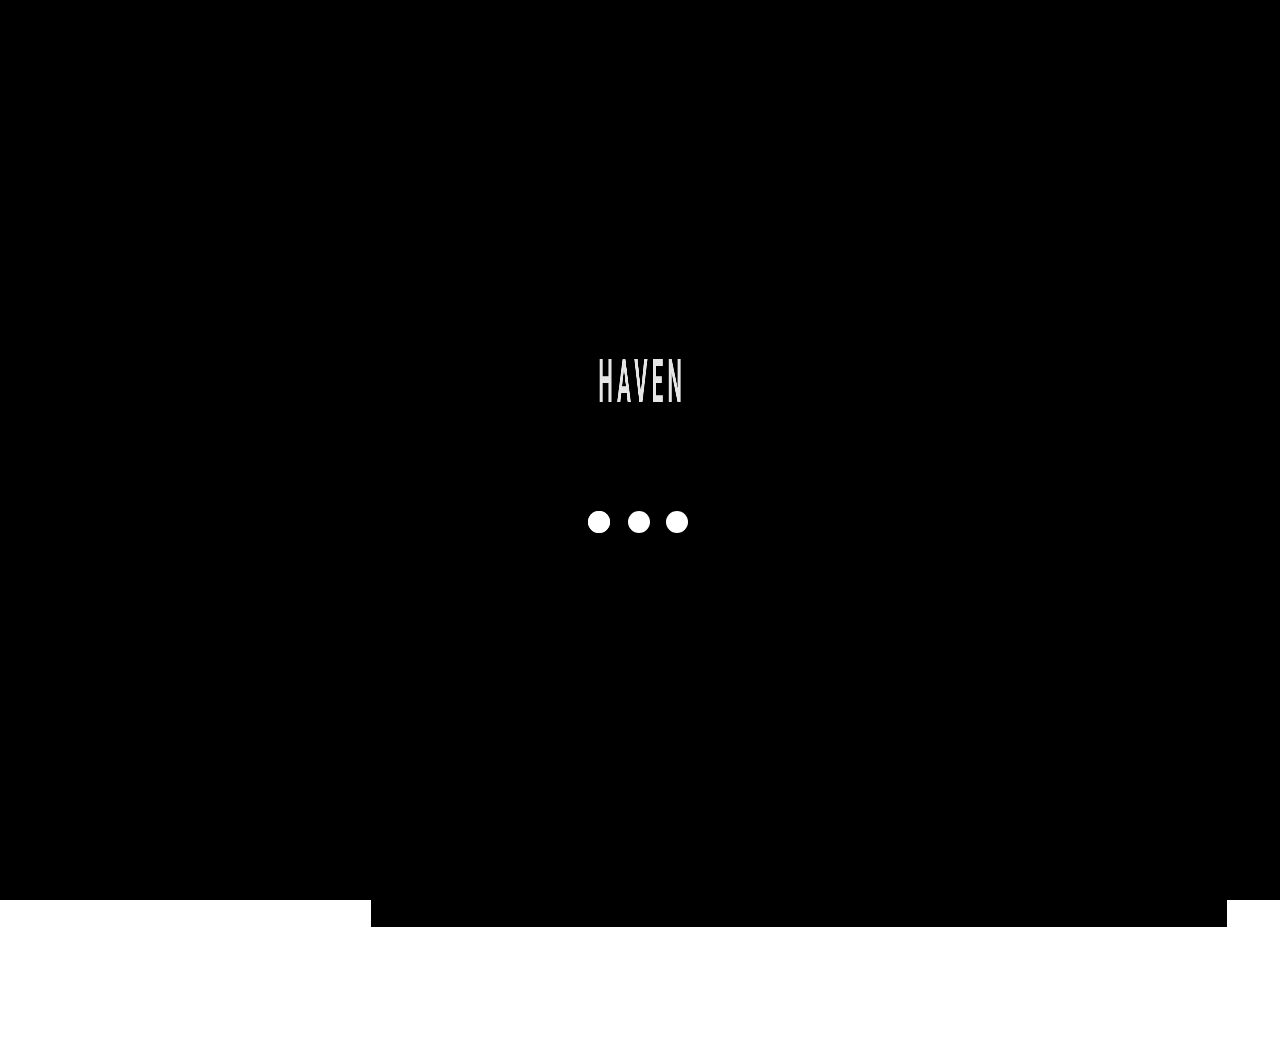
==== index.html @ 943e7b0e "update before DC" ====
<html>

<head>
  <title>Haven Oahu 3d Map</title>

  <link href="https://fonts.googleapis.com/css?family=Roboto" rel="stylesheet">
  <link rel="stylesheet" href="css/style.css" type="text/css" />

  <script src="javascript/d3.v3.min.js"></script>

  <script src="javascript/Chart.min.js"></script>
  <script src="javascript/chartjs-plugin-labels.js"></script>
  <script src="javascript/chartjs-plugin-annotation.js"></script>

  <script type="text/javascript" src="libs/polyfill.js"></script>
  <script type="text/javascript" src="javascript/cv.js"></script>
  <script type="text/javascript" src="javascript/aruco.js"></script>


</head>

<body>
  <img src="images/logoStrip.png" style="width: 24vw; position: absolute; top: 95vh; left:0;" alt="">

  <!--<button onclick="changeScenario('e3genmod')">ChangeScenarioE3</button>
  <button onclick="changeScenario('postapril')">PostApril</button>-->

  <div id="tracking-wrapper">
    <div id="tracking-circle">
      <div id="tracking-year"></div>
    </div>
  </div>

  <div id="webcam-wrapper" class="webcam-wrapper">
    <div id="canvas3-wrapper">
      <video id="video-2" autoplay="true"></video>
      <canvas id="canvas3"></canvas>
    </div>
    <div id="canvas1-wrapper">
      <video id="video" autoplay="true"></video>
      <canvas id="canvas"></canvas>
    </div>

  </div>
  <!-- End of the Upper section -->

  <!-- Lower section containing the large canvas that displays the main images-->
  <div id="lower-section-wrapper" class="one-hundred-container">

    <div id="mapDiv" class="map"></div>
    <div class="right-background"></div>

    <div id="landing-screen-wrapper">
      <div class="left">
        <div id="start-circle"></div>
        <p>Place Puck To Begin</p>
        <img src="images/layers/hourglass.png">
      </div>
    </div>

    <div class="add-remove-wrapper" id="add-remove-wrapper">

      <div class="add-box" id="add-box">
        <img src="images/icons/layers-01.png" id="addRemoveImage">
        <h3 id="remove-text">Place Map Layer Puck</h3>
        <p id="normal-instructions">Tap the puck in this box to <span id="addRemoveOption">Add</span> the<br/><span id="addLayerOption">Update</span> layer.</p>
      </div>

      <div id="instructions-wrapper">
        <div class="instructions-card">
            <img src="images/icons/hourglass-01.png" id="hourglass-icon">
            <p>Change Year</p>
          </div>
          <div class="instructions-card">
              <img src="images/icons/layers-01.png" id="hourglass-icon">
              <p>Add / Remove Map Layer</p>
            </div>
            <div class="instructions-card">
                <img src="images/icons/pie-01.png" id="pie-icon">
                <p>Switch Chart</p>
              </div>
              <div class="instructions-card">
                  <img src="images/icons/scenario-01.png" >
                  <p>Change Scenario</p>
                </div>
      </div>


    </div>

    <div class="change-scenario" id="change-scenario-area">
      <p id="currentScenarioDisplay"></p>
    </div>

    <div id="legend" class="legend">
      <table class="main-legend-table">
        <tr>
          <td class="icon" >
            <img src="" id="solar-icon">
          </td>
          <td class="legend-wrapper" id="solar-legend">
            <table class="sub-legend-table">
              <tr>
              <tr>
                <td class="legend-color" id="solar"></td>
                <td class="legend-text" id="solar-text">Solar Energy</td>

              </tr>
            </table>
          </td>
          <td class="icon" >
            <img src="" id="wind-icon">
          </td>
          <td class="legend-wrapper" id="wind-legend">
            <table class="sub-legend-table">
              <tr>
                <td class="legend-color" id="wind"></td>
                <td class="legend-text" id="wind-text">Wind Energy</td>

              </tr>
            </table>
          </td>

        </tr>


        <tr>
          <td class="icon" >
            <img src="" id="existing-icon">
          </td>
          <td class="legend-wrapper" id="existing-legend">
            <table class="sub-legend-table">
              <tr>
                <td class="legend-color" id="existing-color"></td>
                <td class="legend-text" id="existing-text">Existing</td>
              </tr>
            </table>
          </td>
          <td class="icon">
            <img src="" id="park-icon">
          </td>
          <td class="legend-wrapper" id="park-legend">
            <table class="sub-legend-table">
              <tr>
                <td class="legend-color" id="park-color"></td>
                <td class="legend-text" id="park-text">Park Lands</td>
              </tr>
            </table>
          </td>

        </tr>

        <tr>

          <td class="icon">
            <img src="" id="ag-icon">
          </td>
          <td class="legend-wrapper" id="ag-legend">
            <table class="sub-legend-table">
              <tr>
                <td class="legend-color" id="ag-color"></td>
                <td class="legend-text" id="ag-text">AG Lands</td>
              </tr>
            </table>
          </td>
          <td class="icon">
            <img src="" id="transmission-icon">
          </td>
          <td class="legend-wrapper" id="transmission-legend">
            <table class="sub-legend-table">
              <tr>
                <td class="legend-color" id="transmission-color"></td>
                <td class="legend-text" id="transmission-text">Transmission Lines</td>
              </tr>
            </table>
          </td>


        </tr>

        <tr>
          <td class="icon" id="ial-icon">
            <img src="images/icons/pineapple copy.png">
          </td>
          <td class="legend-wrapper" id="ial-legend">
            <table class="sub-legend-table">
              <tr>
                <td class="legend-color" id="ial-color"></td>
                <td class="legend-text" id="ial-text">Important AG</td>
              </tr>
            </table>
          </td>
          <td class="icon" >
            <img src="" id="dod-icon">
          </td>
          <td class="legend-wrapper" id="dod-legend">
            <table class="sub-legend-table">
              <tr>
                <td class="legend-color" id="dod-color"></td>
                <td class="legend-text" id="dod-text">DOD Lands</td>
              </tr>
            </table>
          </td>

        </tr>


      </table>
      </td>
      </tr>



      </table>
    </div>

    <div id="largeYear" class="large-year">
      <h1 id="largeYearText"></h1>
    </div>

    <div id="location-title">
      <h1>Oahu, HI<br/>USA</h1>
    </div>
    <div id="scenario-title">
      <h2>Scenario: <span id="scenario-insert">Post April</span></h2>
    </div>
    <canvas id="lineChart" width="325" height="325" style="position: absolute; left: calc(100% - 335px);"></canvas>
    <svg viewBox="0 0 500 500" id="generation-title">
      <path id="curve" fill="transparent" d="M73.2,148.6c4-6.1,65.5-96.8,178.6-95.6c111.3,1.2,170.8,90.3,175.1,97" />
      <text width="500">
        <textPath id="chartTitle" xlink:href="#curve" id="generation-title-text">
          &nbsp;&nbsp;&nbsp;&nbsp;&nbsp;&nbsp;&nbsp;&nbsp;&nbsp;&nbsp;&nbsp;&nbsp;&nbsp;&nbsp;&nbsp;&nbsp;&nbsp;
          &nbsp;&nbsp;&nbsp;&nbsp;&nbsp;&nbsp;&nbsp;&nbsp;&nbsp;&nbsp;&nbsp;
          &nbsp;&nbsp;&nbsp;&nbsp;&nbsp;&nbsp;Battery Utilization
        </textPath>
      </text>
    </svg>
    <canvas id="pieChart" width="200" height="200"></canvas>
    <canvas id="barChart" width="200" height="200"></canvas>
  </div>

  <!-- End of the Lower Section -->
  <script src="./data/solarGenYearly.js"></script>
  <script src="./data/windGenYearly.js"></script>
  <script src="./data/offshoreWindGenYearly.js"></script>
  <script src="./classes/sounds.js"></script>
  <script src="./classes/map.js"></script>
  <script src="./classes/generationPie.js"></script>
  <script src="./classes/capacityLine.js"></script>
  <script src="./classes/batteryBar.js"></script>
  <script src="./classes/mainDisplay.js"></script>
  <script src="./classes/layers.js"></script>
  <script src="./classes/markers.js"></script>
  <script src="./classes/videoElement.js"></script>
  <script type="text/javascript" src="javascript/initializeScript.js"></script>
  <script type="text/javascript" src="javascript/main.js"></script>


</body>

</html>
---- css/style.css ----
body {
  width: 100%;
  margin: 0;
  padding: 0;
  overflow: hidden;
  font-family: 'Roboto', sans-serif;
}

@import url(https://fonts.googleapis.com/css?family=Roboto);

.one-hundred-container {
  width: 100%;
  position: relative;
}

.webcam-wrapper {
  width: 22vw;
  height: 100vh;
  position: absolute;
}

#canvas1-wrapper {
  display: none;
  position: absolute;
  left: 0;
  top: 50vh;
  z-index: 1;
}

#canvas3-wrapper {
  display: none;
  position: absolute;
  top: 0;
  z-index: 1;
}

#video {
  width: 0;
  height: 0;
}

#video-2 {
  width: 0;
  height: 0;
}

#details {
  width: 65%;
  display: none;
  float: left;
}

.cam-text {
  background-color: black;
  position: absolute;
  left: 70vw;
  width: 25vw;
  height: 50vh;
  top: 25vh;
  color: white;
  z-index: 2;
}

#lower-section-wrapper {
  position: relative;
  display: block;
  width: 100%;
  height: 100%;

}

#help-wrapper {
  display: none;
}

/* The map-Images are the actual map images */
.map-image-wrapper {
  left: 25vw;
  top: 0;
  width: 75vw;
  height: 100%;
  position: absolute;
  z-index: -2;
}

/* The css code for the landing screen */
#landing-screen-wrapper {
  width: 100vw;
  height: 100vh;
  position: absolute;
  top: 0;
  left: 0;
  margin: 0;
  padding: 0;
  display: none;
  background-color: #000000;
  z-index: -10;
}

#landing-screen-wrapper>.left {
  width: 24vw;
  height: 100vh;
  float: left;
  background-color: #FFFFFF;
}

#landing-screen-wrapper>.left>p {
  position: absolute;
  color: #000000;
  top: 75vh;
  width: 22vw;
  text-align: center;
}

/* The add-remove boxes begin with display none.  They become active When
the user places a marker on the landing screen and starts the map.*/
.add-remove-wrapper {
  display: none;
  position: absolute;
  width: 24vw;
  height: 30vh;
  top: 0vh;
  padding-top: 0;
  text-align: center;
}

.add-box {
  width: 93%;
  height: 100%;
  display: inline-block;
  position: relative;
  vertical-align:top;
  text-align:center;
  border: 10px solid #8a8b8c;
  transition: border 0.3s ease-out;

}

.add-remove-wrapper>.add-box>img{
  position:relative;
  height:40%;
  width:auto;
  padding-top:4%;
}


/**
Shows the icons that are currently active
*/
#displaying-icons-wrapper {
  display: none;
  position: absolute;
  left: 26vw;
  top: 83vh;
  width: 60vw;
  height: 3vh;
  z-index: 2;
}

#displaying-icons-wrapper>h1 {
  font-variant: small-caps;
  font-size: 20px;
  padding-left: 2vw;
  color: #FFFFFF;
}

#displaying-icons-wrapper>.icon-card {
  width: 7%;
  padding: 1%;
  height: 100%;
  display: inline-block;
  text-align: center;
  z-index: 2;
}

#displaying-icons-wrapper>.icon-card>img {
  width: 65%;
  padding: 2%;
  vertical-align: middle;
  z-index: 2;
}

#displaying-icons-wrapper>.icon-card>h1 {
  font-size: 12px;
  color: #FFFFFF;
}

/* Legend explainin the colors on the map.  The colors and table rows
are added dynamically*/
.legend {
  left: 27vw;
  top: 2vh;
  width: 26vw;
  position: absolute;
  display: none;
  color:#FFFFFF;
}

.legend>.main-legend-table {
  width: 100%;
}

.icon {
  width: 9%;
  height: 4vh;
  opacity: 0.3;
  transition:opacity 0.3s ease-out;
}

.icon>img {
  width: 100%;
  height: 100%;
}

.legend-wrapper {
  width: 35%;
}

.legend-color {
  width: 1%;
  height: 2vh;
  background-color: green;
  border:1px solid white;
  display: none;
  transition: width 0.3s ease-out;
}
.legend-text {
  color:#FFFFFF;
  width:70%;
  font-size:10px;
}

#transmission {
  background-color:rgba(153, 102, 255, 1.0);
}
#solar {
  background-color: rgba(255, 206, 86, 1.0);
}

.sub-legend-table {
  width:100%;
}

#largeYear {
  position: absolute;
  z-index: 1000;
  left: 56vw;
  top: 83vh;
  width: 10vw;
  color: rgba(255,255,255, 1.0);
  text-align: center;
}

#largeYear>h1 {
  font-size: 65px;
}

#loading {
  position:absolute;
  z-index: 1000;
  left:56vw;
  top:84vh;
  width:10vw;
  color: rgba(255,255,255, 1.0);
  text-align: center;
  display:none;
}

#location-title {
  position:absolute;
  z-index: 1000;
  left:89vw;
  top:55vh;
  width:10vw;
  color: rgba(255,255,255, 1.0);
  text-align: center;
  display:none;
}

#scenario-title {
  position:absolute;
  z-index: 1000;
  left:82vw;
  top:45vh;
  width:20vw;
  color: rgba(255,255,255, 1.0);
  text-align: center;
  display:none;
}
.adjust-map-wrapper {
  position: absolute;
  left: 2vw;
  top: 50vh;
  width: 20vw;
  height: 40vh;
  display: block;
  padding: 0;
  text-align: center;
  display: none;
}

.adjust-map-table {
  width: 100%;
  height: 100%;
}

.adjust-map-table>tbody>tr>td {
  width: 44%;
  padding: 2%;
  background-color: rgba(0, 0, 0, 0.8);
  color: white;
  text-align: center;
  transition: background-color 0.2s ease-out;
  cursor: pointer;
  font-size: 12px;
}

.adjust-map-table>tbody>tr>td:hover {
  background-color: rgba(0, 0, 0, 0.5);
  cursor: pointer;
}

.base-img {
  position: relative;
  width: 99.6%;
  height: 99.3%;
  left: 4vw;
  z-index: 1;
  background-color: #000000;
  display: none;
}

.right-background {
  z-index: -1000;
  background-color: #000000;
  position: absolute;
  left: 24vw;
  height: 100vh;
  top: 0;
  width: 76vw;
  display: block;
}

/*///////////////////
/////////////////////
/ INITIALIZE SCREEN
////////////////////
////////////////////
//////////////////*/
.initialize-wrapper {
  width: 100%;
  height: 100%;
  position: absolute;
  top: 0;
  left: 0;
  background-color: rgba(0, 0, 0, 1);
  display: none;
}

.loading-wrapper {
  position: absolute;
  width: 100%;
  top: 34%;
  text-align: center;
}

.loading-wrapper>h1 {
  color: rgba(255, 255, 255, 0.9);
  font-size: 60px;
  letter-spacing: 12px;
  padding-left: 12px;
}

.start-button {
  width: 14vw;
  left: 43vw;
  height: 4vw;
  border: 2px solid white;
  text-align: center;
  display: none;
  position: relative;
  transition: background-color 0.2s ease-out;
  cursor: pointer;
}

.start-button:hover {
  background-color: rgba(255, 255, 255, 0.4);
}

.start-button:hover>p {
  color: rgba(0, 0, 0, 0.5);
}

.start-button>p {
  color: rgba(255, 255, 255, 1);
  text-align: center;
  display: block;
  vertical-align: center;
  font-size: 24px;
  margin-top: 1.8vh;
  font-weight: bold;
  font-variant: small-caps;
}

.lds-ellipsis {
  display: inline-block;
  position: relative;
  width: 128px;
  height: 128px;
}

.lds-ellipsis div {
  position: absolute;
  top: 54px;
  width: 22px;
  height: 22px;
  border-radius: 50%;
  background: #fff;
  animation-timing-function: cubic-bezier(0, 1, 1, 0);
}

.lds-ellipsis div:nth-child(1) {
  left: 12px;
  animation: lds-ellipsis1 0.6s infinite;
}

.lds-ellipsis div:nth-child(2) {
  left: 12px;
  animation: lds-ellipsis2 0.6s infinite;
}

.lds-ellipsis div:nth-child(3) {
  left: 52px;
  animation: lds-ellipsis2 0.6s infinite;
}

.lds-ellipsis div:nth-child(4) {
  left: 90px;
  animation: lds-ellipsis3 0.6s infinite;
}

@keyframes lds-ellipsis1 {
  0% {
    transform: scale(0);
  }

  100% {
    transform: scale(1);
  }
}

@keyframes lds-ellipsis3 {
  0% {
    transform: scale(1);
  }

  100% {
    transform: scale(0);
  }
}

@keyframes lds-ellipsis2 {
  0% {
    transform: translate(0, 0);
  }

  100% {
    transform: translate(28px, 0);
  }
}

.choose-island {
  display: none;
  position: absolute;
  top: 10vw;
  left: 4vw;
  cursor: pointer;
}

.choose-island>h2 {
  color: rgba(255, 255, 255, 1);
}

.choose-island>.choose-island-button {
  color: rgba(255, 255, 255, 1);
}

.choose-island>.choose-island-button:hover {
  text-decoration: underline;
}

.confirm-button {
  width: 60%;
  position: relative;
  border: 1px solid white;
  color: white;
  text-align: center;
  transition: background-color 0.3s ease-out;
}

.confirm-button:hover {
  background-color: rgba(255, 255, 255, 0.5);
}

.confirm-button:hover>p {
  color: rgba(0, 0, 0, 0.5);
}

.confirm-button>p {
  font-size: 14px;
}

#oahu-base {
  display: none;
  width: 75%;
  left: 25%;
  position: absolute;
}

#oahu-base-img {
  position: relative;
  width: 96%;
  height: 100%;
  left: -1vw;
  z-index: 1;
}

.align-island {
  display: none;
  position: absolute;
  top: 10vw;
  left: 4vw;
  width: 20vw;
  text-align: center;
}

.align-island>table {
  color: rgba(255, 255, 255, 1);
  width: 100%;
}

.align-island>table>tbody>tr>td {
  width: 40%;
  height: 4vh;
  border: 1px solid white;
  padding: 5%;
  text-align: center;
  margin-bottom: 20px;
  transition: background-color 0.3s ease-out;
  cursor: pointer;
}

.align-island>table>tbody>tr>td:hover {
  background-color: rgba(255, 255, 255, 0.5);
}

.align-island>table>tbody>tr>td:hover>p {
  color: rgba(0, 0, 0, 0.5);
}

.align-island>h2 {
  color: rgba(255, 255, 255, 1);
}

.start-program-button {
  width: 40%;
  left: 30%;
  position: relative;
  border: 1px solid white;
  color: white;
  text-align: center;
  transition: background-color 0.3s ease-out;
  margin-top: 20px;
  cursor: pointer;
}

.start-program-button:hover {
  background-color: rgba(255, 255, 255, 0.5);
}

.start-program-button:hover>p {
  color: rgba(0, 0, 0, 0.5);
}

.start-program-button>p {
  font-size: 14px;
}

.chart-wrapper {
  position: absolute;
  left: 78vw;
  top: 12vh;
  width: 19vw;
  height: 26vh;
  background-color: black;
  z-index: 2;
  display: none;
}

.chart-wrapper>img {
  width: 100%;
  height: 100%;
  border: 2px solid black;
  border-radius: 5px;
}

#chart-overlay {
  position: absolute;
  left: 0;
  background-color: black;
  z-index: 1;
  height: 100%;
  width: 1%;
  top: 0;
  opacity: 0.5;
  transition: width 0.3s;
}

#tracking-wrapper {
  z-index: 1000;
  left: 12vw;
  top: 40vh;
  width: 60px;
  height: 60px;
  position: absolute;
  display: none;
}

#tracking-circle {
  width: 100%;
  height: 100%;
  background: red;
  border-radius: 50%;
}

.map {
  left: 29vw;
  top: 3vh;
  position: absolute;
  z-index: -1;
  height: 100%;
  display: block;
  background-color: black;
}

#pieChart {
  position: absolute;
  left: 28vw;
  top: 69.5vh;
}

#barChart {
  position: absolute;
  left: 27vw;
  top: 70vh;
  width: 190px !important;
  height: 200px !important;
}

#generation-title-text {
  fill: white;
}

#chartTitle {
  fill: white;
}
#generation-title {
  width: 40%;
  top: 61vh;
  left: 16vw;
  position: absolute;
}

.change-scenario {
  width: 15vw;
  height: 15vw;
  background-color: #FFFFFF;
  position: absolute;
  top: 50vh;
  left:4vw;
  display: none;
  border-radius: 50%;
  border: 2px solid black;
}


#currentScenarioDisplay {
  width:100%;
  text-align:center;
}

#instructions-wrapper {
  width:100%;
  height:120px;
  background-color: #000000;
  color: #000000;
  font-weight:bolder;
  position:relative;
  text-align:center;
}
.instructions-card {
  display:inline-block;
  position:relative;
  width:22%;
  height: 80%;
  margin-top:4%;
  background-color: #FFFFFF;
  margin-left: 1%;
  margin-right:1%;

}

.instructions-card>img {
  width:80%;
  position:relative;
}

.instructions-card> p {
  font-size:10px;
  position:absolute;
  top: 50%;
  width:100%;
  text-align:center;
}
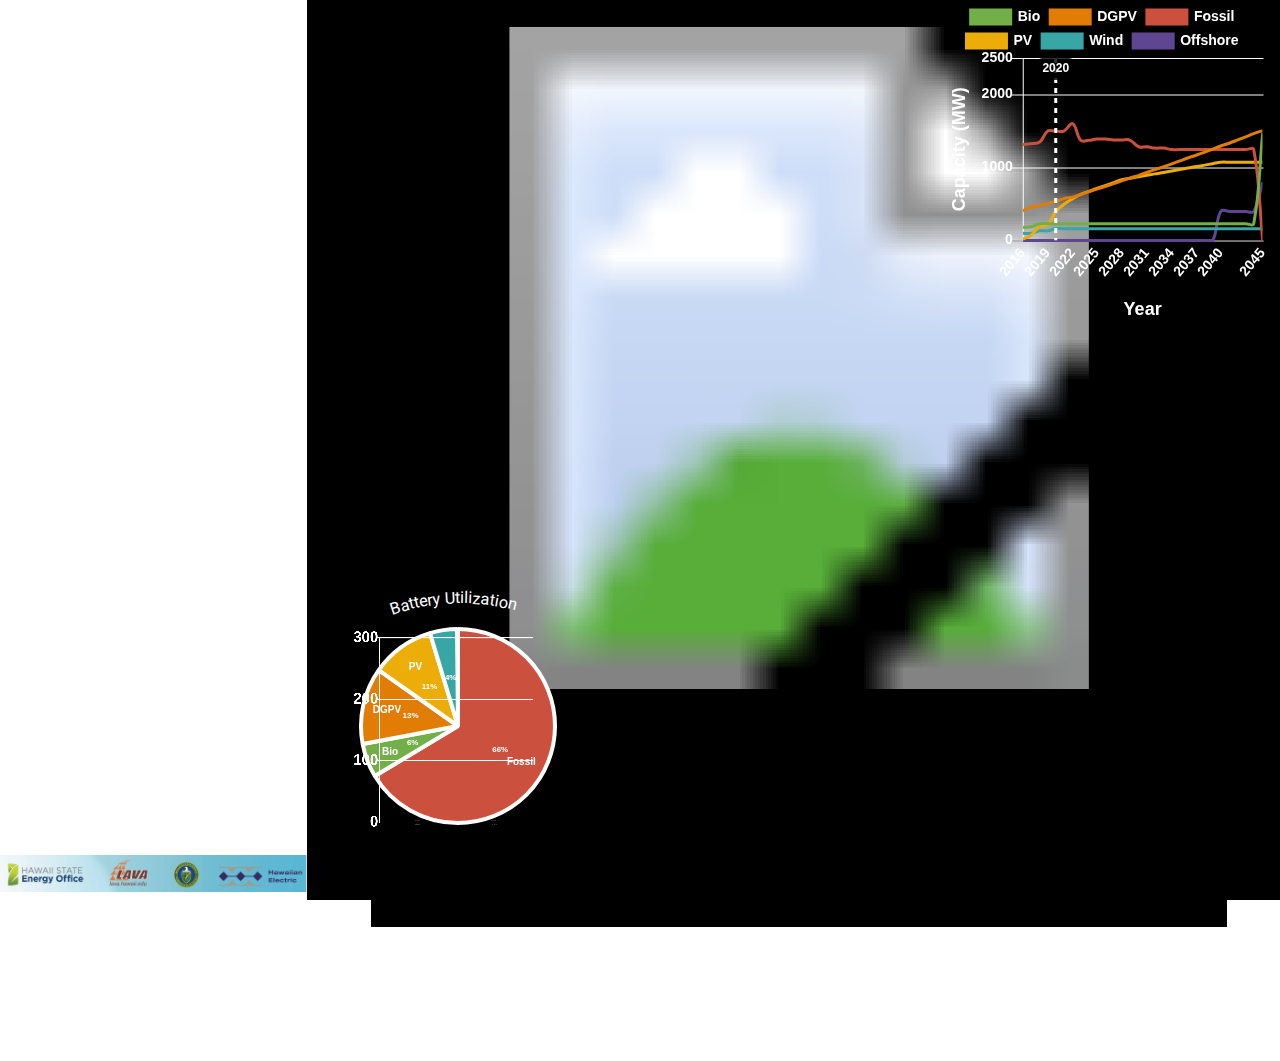
==== commit d47fda01: "Major Update" ====
--- a/index.html
+++ b/index.html
@@ -3,9 +3,11 @@
 <head>
   <title>Haven Oahu 3d Map</title>
 
+
   <link href="https://fonts.googleapis.com/css?family=Roboto" rel="stylesheet">
   <link rel="stylesheet" href="css/style.css" type="text/css" />
-
+  <link rel="stylesheet" href="css/intro.css" type="text/css" />
+  <script src="//cdnjs.cloudflare.com/ajax/libs/underscore.js/1.8.3/underscore-min.js"></script>
   <script src="javascript/d3.v3.min.js"></script>
 
   <script src="javascript/Chart.min.js"></script>
@@ -65,6 +67,7 @@
         <h3 id="remove-text">Place Map Layer Puck</h3>
         <p id="normal-instructions">Tap the puck in this box to <span id="addRemoveOption">Add</span> the<br/><span id="addLayerOption">Update</span> layer.</p>
       </div>
+      <div id="layer-train" class="layer-train"></div>
 
       <div id="instructions-wrapper">
         <div class="instructions-card">
@@ -72,7 +75,7 @@
             <p>Change Year</p>
           </div>
           <div class="instructions-card">
-              <img src="images/icons/layers-01.png" id="hourglass-icon">
+              <img src="images/icons/layers-01.png" id="layers-icon">
               <p>Add / Remove Map Layer</p>
             </div>
             <div class="instructions-card">
@@ -93,125 +96,7 @@
     </div>
 
     <div id="legend" class="legend">
-      <table class="main-legend-table">
-        <tr>
-          <td class="icon" >
-            <img src="" id="solar-icon">
-          </td>
-          <td class="legend-wrapper" id="solar-legend">
-            <table class="sub-legend-table">
-              <tr>
-              <tr>
-                <td class="legend-color" id="solar"></td>
-                <td class="legend-text" id="solar-text">Solar Energy</td>
-
-              </tr>
-            </table>
-          </td>
-          <td class="icon" >
-            <img src="" id="wind-icon">
-          </td>
-          <td class="legend-wrapper" id="wind-legend">
-            <table class="sub-legend-table">
-              <tr>
-                <td class="legend-color" id="wind"></td>
-                <td class="legend-text" id="wind-text">Wind Energy</td>
-
-              </tr>
-            </table>
-          </td>
-
-        </tr>
-
-
-        <tr>
-          <td class="icon" >
-            <img src="" id="existing-icon">
-          </td>
-          <td class="legend-wrapper" id="existing-legend">
-            <table class="sub-legend-table">
-              <tr>
-                <td class="legend-color" id="existing-color"></td>
-                <td class="legend-text" id="existing-text">Existing</td>
-              </tr>
-            </table>
-          </td>
-          <td class="icon">
-            <img src="" id="park-icon">
-          </td>
-          <td class="legend-wrapper" id="park-legend">
-            <table class="sub-legend-table">
-              <tr>
-                <td class="legend-color" id="park-color"></td>
-                <td class="legend-text" id="park-text">Park Lands</td>
-              </tr>
-            </table>
-          </td>
-
-        </tr>
-
-        <tr>
-
-          <td class="icon">
-            <img src="" id="ag-icon">
-          </td>
-          <td class="legend-wrapper" id="ag-legend">
-            <table class="sub-legend-table">
-              <tr>
-                <td class="legend-color" id="ag-color"></td>
-                <td class="legend-text" id="ag-text">AG Lands</td>
-              </tr>
-            </table>
-          </td>
-          <td class="icon">
-            <img src="" id="transmission-icon">
-          </td>
-          <td class="legend-wrapper" id="transmission-legend">
-            <table class="sub-legend-table">
-              <tr>
-                <td class="legend-color" id="transmission-color"></td>
-                <td class="legend-text" id="transmission-text">Transmission Lines</td>
-              </tr>
-            </table>
-          </td>
-
-
-        </tr>
-
-        <tr>
-          <td class="icon" id="ial-icon">
-            <img src="images/icons/pineapple copy.png">
-          </td>
-          <td class="legend-wrapper" id="ial-legend">
-            <table class="sub-legend-table">
-              <tr>
-                <td class="legend-color" id="ial-color"></td>
-                <td class="legend-text" id="ial-text">Important AG</td>
-              </tr>
-            </table>
-          </td>
-          <td class="icon" >
-            <img src="" id="dod-icon">
-          </td>
-          <td class="legend-wrapper" id="dod-legend">
-            <table class="sub-legend-table">
-              <tr>
-                <td class="legend-color" id="dod-color"></td>
-                <td class="legend-text" id="dod-text">DOD Lands</td>
-              </tr>
-            </table>
-          </td>
-
-        </tr>
-
-
-      </table>
-      </td>
-      </tr>
-
-
-
-      </table>
+      <!-- Legend Created Dynamically -->
     </div>
 
     <div id="largeYear" class="large-year">
@@ -240,6 +125,14 @@
   </div>
 
   <!-- End of the Lower Section -->
+  <script src="./classes/debugData.js"></script>
+  <script src="./javascript/calculator.js"></script>
+  <script src="./javascript/objectSetup.js"></script>
+  <script src="./javascript/defaultData.js"></script>
+  <script src="./javascript/UI.js"></script>
+  <script src="./classes/jobs.js"></script>
+  <script src="./javascript/htmlFunctions.js"></script>
+  <script src="javascript/brain.js"></script>
   <script src="./data/solarGenYearly.js"></script>
   <script src="./data/windGenYearly.js"></script>
   <script src="./data/offshoreWindGenYearly.js"></script>
--- a/css/style.css
+++ b/css/style.css
@@ -5,10 +5,12 @@
   overflow: hidden;
   font-family: 'Roboto', sans-serif;
 }
-
+.grid {
+  position:relative;
+}
 @import url(https://fonts.googleapis.com/css?family=Roboto);
 
-.one-hundred-container {
+.full-screen {
   width: 100%;
   position: relative;
 }
@@ -50,16 +52,6 @@
   float: left;
 }
 
-.cam-text {
-  background-color: black;
-  position: absolute;
-  left: 70vw;
-  width: 25vw;
-  height: 50vh;
-  top: 25vh;
-  color: white;
-  z-index: 2;
-}
 
 #lower-section-wrapper {
   position: relative;
@@ -118,21 +110,21 @@
   display: none;
   position: absolute;
   width: 24vw;
-  height: 30vh;
+  height: 35vh;
   top: 0vh;
   padding-top: 0;
   text-align: center;
 }
 
 .add-box {
-  width: 93%;
-  height: 100%;
+  width: 92.2%;
+  height: 80%;
   display: inline-block;
   position: relative;
   vertical-align:top;
   text-align:center;
-  border: 10px solid #8a8b8c;
-  transition: border 0.3s ease-out;
+  border: 12px solid #8a8b8c;
+  transition: border 0.5s ease-out;
 
 }
 
@@ -192,49 +184,47 @@
   top: 2vh;
   width: 26vw;
   position: absolute;
-  display: none;
+  display: block;
   color:#FFFFFF;
-}
-
-.legend>.main-legend-table {
-  width: 100%;
-}
-
-.icon {
-  width: 9%;
-  height: 4vh;
-  opacity: 0.3;
-  transition:opacity 0.3s ease-out;
-}
-
-.icon>img {
-  width: 100%;
-  height: 100%;
-}
-
-.legend-wrapper {
-  width: 35%;
+  height:200px;
+}
+
+.legend-card {
+  width:45%;
+  display:inline-block;
+  position:relative;
+  height: 40px;
+  overflow:hidden;
+}
+.legend-card > img {
+  width: 20%;
+  height:80%;
+  vertical-align:center;
+  display:inline-block;
+  float:left;
+}
+.legend-card > h4 {
+  width:50%;
+  margin-left:4%;
+  color: #FFFFFF;
+  display:inline-block;
+  margin-top:10px;
+  font-size: 10px;
+
+}
+
+.icon-element {
+  transition: opacity 1s ease-out;
 }
 
 .legend-color {
-  width: 1%;
-  height: 2vh;
-  background-color: green;
-  border:1px solid white;
-  display: none;
-  transition: width 0.3s ease-out;
-}
-.legend-text {
-  color:#FFFFFF;
-  width:70%;
-  font-size:10px;
-}
-
-#transmission {
-  background-color:rgba(153, 102, 255, 1.0);
-}
-#solar {
-  background-color: rgba(255, 206, 86, 1.0);
+  width:15%;
+  margin-left: 2%;
+  margin-right: 2%;
+  border: 1px solid black;
+  height:60%;
+  display:inline-block;
+  transition: 1s width ease-out;
 }
 
 .sub-legend-table {
@@ -364,110 +354,7 @@
   text-align: center;
 }
 
-.loading-wrapper>h1 {
-  color: rgba(255, 255, 255, 0.9);
-  font-size: 60px;
-  letter-spacing: 12px;
-  padding-left: 12px;
-}
-
-.start-button {
-  width: 14vw;
-  left: 43vw;
-  height: 4vw;
-  border: 2px solid white;
-  text-align: center;
-  display: none;
-  position: relative;
-  transition: background-color 0.2s ease-out;
-  cursor: pointer;
-}
-
-.start-button:hover {
-  background-color: rgba(255, 255, 255, 0.4);
-}
-
-.start-button:hover>p {
-  color: rgba(0, 0, 0, 0.5);
-}
-
-.start-button>p {
-  color: rgba(255, 255, 255, 1);
-  text-align: center;
-  display: block;
-  vertical-align: center;
-  font-size: 24px;
-  margin-top: 1.8vh;
-  font-weight: bold;
-  font-variant: small-caps;
-}
-
-.lds-ellipsis {
-  display: inline-block;
-  position: relative;
-  width: 128px;
-  height: 128px;
-}
-
-.lds-ellipsis div {
-  position: absolute;
-  top: 54px;
-  width: 22px;
-  height: 22px;
-  border-radius: 50%;
-  background: #fff;
-  animation-timing-function: cubic-bezier(0, 1, 1, 0);
-}
-
-.lds-ellipsis div:nth-child(1) {
-  left: 12px;
-  animation: lds-ellipsis1 0.6s infinite;
-}
-
-.lds-ellipsis div:nth-child(2) {
-  left: 12px;
-  animation: lds-ellipsis2 0.6s infinite;
-}
-
-.lds-ellipsis div:nth-child(3) {
-  left: 52px;
-  animation: lds-ellipsis2 0.6s infinite;
-}
-
-.lds-ellipsis div:nth-child(4) {
-  left: 90px;
-  animation: lds-ellipsis3 0.6s infinite;
-}
-
-@keyframes lds-ellipsis1 {
-  0% {
-    transform: scale(0);
-  }
-
-  100% {
-    transform: scale(1);
-  }
-}
-
-@keyframes lds-ellipsis3 {
-  0% {
-    transform: scale(1);
-  }
-
-  100% {
-    transform: scale(0);
-  }
-}
-
-@keyframes lds-ellipsis2 {
-  0% {
-    transform: translate(0, 0);
-  }
-
-  100% {
-    transform: translate(28px, 0);
-  }
-}
+
 
 .choose-island {
   display: none;
@@ -562,7 +449,7 @@
   color: rgba(255, 255, 255, 1);
 }
 
-.start-program-button {
+.initialize-button {
   width: 40%;
   left: 30%;
   position: relative;
@@ -574,15 +461,15 @@
   cursor: pointer;
 }
 
-.start-program-button:hover {
+.initialize-button:hover {
   background-color: rgba(255, 255, 255, 0.5);
 }
 
-.start-program-button:hover>p {
+.initialize-button:hover>p {
   color: rgba(0, 0, 0, 0.5);
 }
 
-.start-program-button>p {
+.initialize-button>p {
   font-size: 14px;
 }
 
@@ -697,9 +584,11 @@
   font-weight:bolder;
   position:relative;
   text-align:center;
+  padding-right: 10px;
 }
 .instructions-card {
   display:inline-block;
+  float:left;
   position:relative;
   width:22%;
   height: 80%;
@@ -722,3 +611,28 @@
   width:100%;
   text-align:center;
 }
+
+.layer-train {
+  position: relative;
+  height: 13%;
+  width: 100%;
+  padding-bottom: 4%;
+  text-align:center;
+  transition: background-color 0.5s ease-out;
+}
+
+.layer-train-card {
+  position: relative;
+  height: 96%;
+  display: inline-block;
+  text-align: center;
+  padding: 0.7%;
+  background-color: black;
+  vertical-align: middle;
+  opacity: 0.7;
+}
+.layer-train-card>img {
+  width: 96%;
+  vertical-align: middle;
+  margin-top: 2%;
+}
--- a/css/intro.css
+++ b/css/intro.css
@@ -0,0 +1,256 @@
+.loading-wrapper>h1 {
+  color: rgba(255, 255, 255, 0.9);
+  font-size: 60px;
+  letter-spacing: 12px;
+  padding-left: 12px;
+}
+
+.start-button-wrapper {
+  position: relative;
+  width: 100%;
+  text-align:center;
+
+}
+
+.start-button-wrapper > div {
+  margin: 0 0 0 20px;
+  display: inline-block;
+}
+.start-button {
+  width: 14vw;
+  height: 4vw;
+  border: 2px solid white;
+  text-align: center;
+  display: none;
+  position: relative;
+  transition: background-color 0.2s ease-out;
+  cursor: pointer;
+}
+
+.start-button:hover {
+  background-color: rgba(255, 255, 255, 0.4);
+}
+
+.start-button:hover>p {
+  color: rgba(0, 0, 0, 0.5);
+}
+
+.start-button>p {
+  color: rgba(255, 255, 255, 1);
+  text-align: center;
+  display: block;
+  vertical-align: center;
+  font-size: 24px;
+  margin-top: 1.8vh;
+  font-weight: bold;
+  font-variant: small-caps;
+}
+
+.lds-ellipsis {
+  display: inline-block;
+  position: relative;
+  width: 128px;
+  height: 128px;
+}
+
+.lds-ellipsis div {
+  position: absolute;
+  top: 54px;
+  width: 22px;
+  height: 22px;
+  border-radius: 50%;
+  background: #fff;
+  animation-timing-function: cubic-bezier(0, 1, 1, 0);
+}
+
+.lds-ellipsis div:nth-child(1) {
+  left: 12px;
+  animation: lds-ellipsis1 0.6s infinite;
+}
+
+.lds-ellipsis div:nth-child(2) {
+  left: 12px;
+  animation: lds-ellipsis2 0.6s infinite;
+}
+
+.lds-ellipsis div:nth-child(3) {
+  left: 52px;
+  animation: lds-ellipsis2 0.6s infinite;
+}
+
+.lds-ellipsis div:nth-child(4) {
+  left: 90px;
+  animation: lds-ellipsis3 0.6s infinite;
+}
+
+@keyframes lds-ellipsis1 {
+  0% {
+    transform: scale(0);
+  }
+
+  100% {
+    transform: scale(1);
+  }
+}
+
+@keyframes lds-ellipsis3 {
+  0% {
+    transform: scale(1);
+  }
+
+  100% {
+    transform: scale(0);
+  }
+}
+
+@keyframes lds-ellipsis2 {
+  0% {
+    transform: translate(0, 0);
+  }
+
+  100% {
+    transform: translate(28px, 0);
+  }
+}
+
+.cam-text {
+  background-color: black;
+  position: absolute;
+  left: 80vw;
+  width: 18vw;
+  height: 50vh;
+  top: 25vh;
+  color: white;
+  z-index: 2;
+  text-align:center;
+  border: 1px solid white;
+}
+
+
+.setup-details {
+  position:absolute;
+  width: 55%;
+  height: 90%;
+  top: 5%;
+  left: 24vw;
+  border: 1px solid white;
+  overflow-y: scroll;
+}
+.setup-details-title {
+  position:relative;
+  width:100%;
+  text-align:center;
+  color: #FFFFFF;
+  font-size: 18px;
+}
+
+.layer-card {
+  position:relative;
+  width: 95%;
+  height: 100px;
+  margin:auto;
+  border:1px solid white;
+  margin-top: 4px;
+}
+
+.layer-card-img {
+  position:relative;
+  float:left;
+  display:inline-block;
+  width: 15%;
+  height: 80%;
+  top:10%;
+  padding:2px;
+  margin-right: 2%;
+  margin-left: 2%;
+}
+
+.layer-card-color {
+  position:relative;
+  float:left;
+  width: 10%;
+  height: 90%;
+  top: 5%;
+  display:inline-block;
+  border: 1px solid white;
+  color: white;
+}
+
+.layer-card-color > p {
+  width: 100%;
+  text-align:center;
+}
+
+.layer-card-details {
+  width: 30%;
+  height: 90%;
+  border: 1px solid white;
+  margin-left: 5px;
+  float: left;
+  display:inline-block;
+  top: 5%;
+  position: relative;
+}
+
+.layer-card-options {
+  width: 20%;
+  height: 90%;
+  background-color: white;
+  float:left;
+  display:inline-block;
+  top:5%;
+  position: relative;
+}
+
+.layer-card-title {
+  color: white;
+  width: 100%;
+  position:relative;
+  top: 3%;
+  text-align: center;
+}
+.marker-card {
+  color:white;
+  width: 100%;
+  position: relative;
+  height: 50px;
+  border: 1px solid white;
+  margin: 0 0 1% 0;
+}
+
+.marker-card-id {
+  position: relative;
+  float: left;
+  height: 100%;
+  width: 20%;
+  display: inline-block;
+  color: inherit;
+  text-align: center;
+  font-size: 24px;
+  padding-top: 5px;
+}
+.marker-card-button {
+  position: relative;
+  float: left;
+  width: 15%;
+  display:inline-block;
+  border:1px solid white;
+  vertical-align: center;
+  height: 80%;
+  text-align:center;
+  padding: 4px 0 0 0;
+  margin: 0 0 0 10px;
+}
+
+.layer-card-checkbox {
+  height: 30px;
+  width: 30px;
+}
+.layer-check-box-label {
+  color: white;
+  position: relative;
+  float: left;
+  font-size: 30px;
+  display: inline-block;
+  padding: 0 10px 0 0;
+}
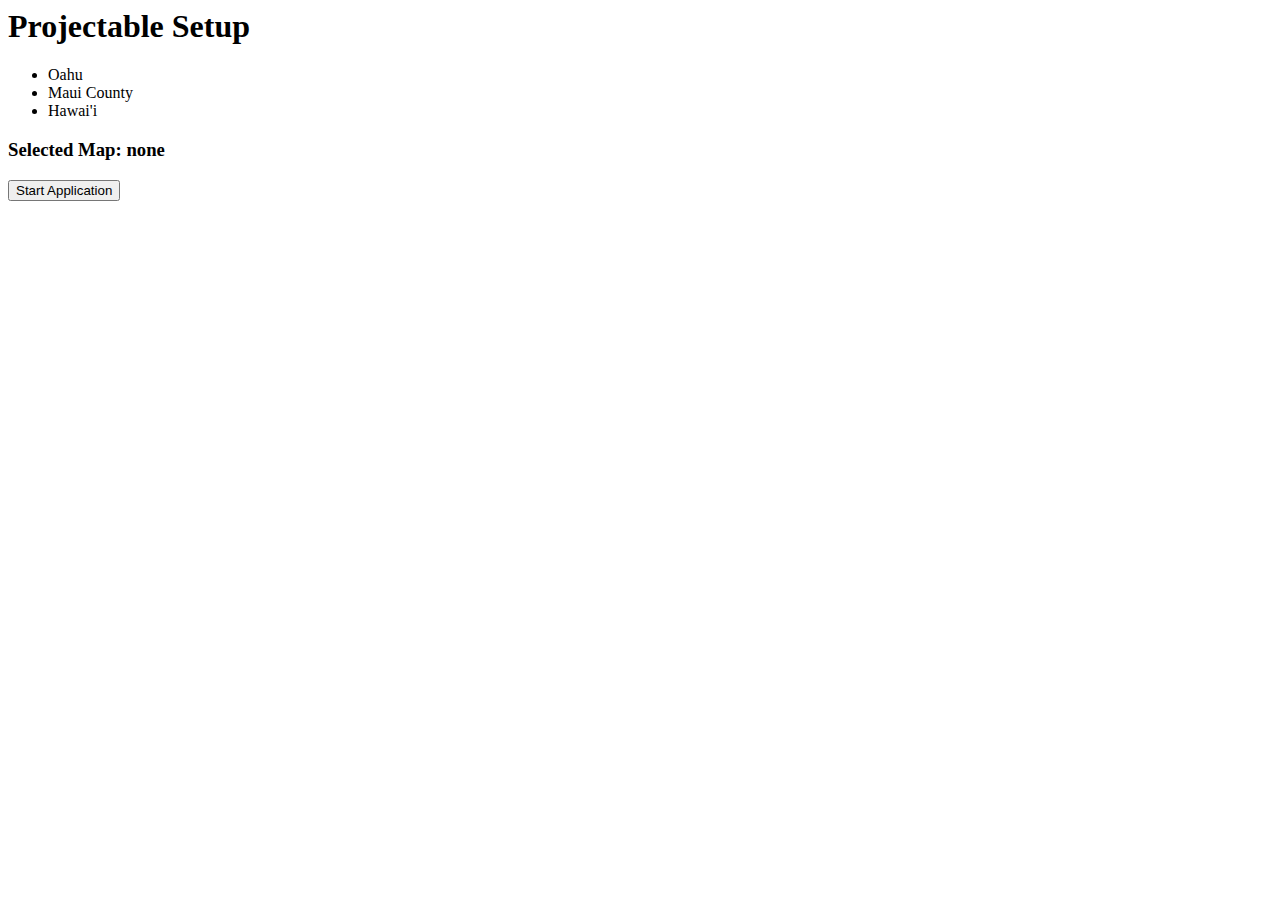
==== commit af41bdfb: "Add-remove-test lots of things" ====
--- a/index.html
+++ b/index.html
@@ -1,154 +1,22 @@
 <html>
 
 <head>
-  <title>Haven Oahu 3d Map</title>
-
-
-  <link href="https://fonts.googleapis.com/css?family=Roboto" rel="stylesheet">
-  <link rel="stylesheet" href="css/style.css" type="text/css" />
-  <link rel="stylesheet" href="css/intro.css" type="text/css" />
-  <script src="//cdnjs.cloudflare.com/ajax/libs/underscore.js/1.8.3/underscore-min.js"></script>
-  <script src="javascript/d3.v3.min.js"></script>
-
-  <script src="javascript/Chart.min.js"></script>
-  <script src="javascript/chartjs-plugin-labels.js"></script>
-  <script src="javascript/chartjs-plugin-annotation.js"></script>
-
-  <script type="text/javascript" src="libs/polyfill.js"></script>
-  <script type="text/javascript" src="javascript/cv.js"></script>
-  <script type="text/javascript" src="javascript/aruco.js"></script>
-
-
+  <script src="javascript/startup.js"></script>
 </head>
 
 <body>
-  <img src="images/logoStrip.png" style="width: 24vw; position: absolute; top: 95vh; left:0;" alt="">
-
-  <!--<button onclick="changeScenario('e3genmod')">ChangeScenarioE3</button>
-  <button onclick="changeScenario('postapril')">PostApril</button>-->
-
-  <div id="tracking-wrapper">
-    <div id="tracking-circle">
-      <div id="tracking-year"></div>
-    </div>
+  <div id="title-wrapper">
+    <h1>Projectable Setup</h1>
   </div>
-
-  <div id="webcam-wrapper" class="webcam-wrapper">
-    <div id="canvas3-wrapper">
-      <video id="video-2" autoplay="true"></video>
-      <canvas id="canvas3"></canvas>
-    </div>
-    <div id="canvas1-wrapper">
-      <video id="video" autoplay="true"></video>
-      <canvas id="canvas"></canvas>
-    </div>
-
+  <div id="island-select">
+    <ul>
+      <li>Oahu</li>
+      <li>Maui County</li>
+      <li>Hawai'i</li>
+    </ul>
   </div>
-  <!-- End of the Upper section -->
-
-  <!-- Lower section containing the large canvas that displays the main images-->
-  <div id="lower-section-wrapper" class="one-hundred-container">
-
-    <div id="mapDiv" class="map"></div>
-    <div class="right-background"></div>
-
-    <div id="landing-screen-wrapper">
-      <div class="left">
-        <div id="start-circle"></div>
-        <p>Place Puck To Begin</p>
-        <img src="images/layers/hourglass.png">
-      </div>
-    </div>
-
-    <div class="add-remove-wrapper" id="add-remove-wrapper">
-
-      <div class="add-box" id="add-box">
-        <img src="images/icons/layers-01.png" id="addRemoveImage">
-        <h3 id="remove-text">Place Map Layer Puck</h3>
-        <p id="normal-instructions">Tap the puck in this box to <span id="addRemoveOption">Add</span> the<br/><span id="addLayerOption">Update</span> layer.</p>
-      </div>
-      <div id="layer-train" class="layer-train"></div>
-
-      <div id="instructions-wrapper">
-        <div class="instructions-card">
-            <img src="images/icons/hourglass-01.png" id="hourglass-icon">
-            <p>Change Year</p>
-          </div>
-          <div class="instructions-card">
-              <img src="images/icons/layers-01.png" id="layers-icon">
-              <p>Add / Remove Map Layer</p>
-            </div>
-            <div class="instructions-card">
-                <img src="images/icons/pie-01.png" id="pie-icon">
-                <p>Switch Chart</p>
-              </div>
-              <div class="instructions-card">
-                  <img src="images/icons/scenario-01.png" >
-                  <p>Change Scenario</p>
-                </div>
-      </div>
-
-
-    </div>
-
-    <div class="change-scenario" id="change-scenario-area">
-      <p id="currentScenarioDisplay"></p>
-    </div>
-
-    <div id="legend" class="legend">
-      <!-- Legend Created Dynamically -->
-    </div>
-
-    <div id="largeYear" class="large-year">
-      <h1 id="largeYearText"></h1>
-    </div>
-
-    <div id="location-title">
-      <h1>Oahu, HI<br/>USA</h1>
-    </div>
-    <div id="scenario-title">
-      <h2>Scenario: <span id="scenario-insert">Post April</span></h2>
-    </div>
-    <canvas id="lineChart" width="325" height="325" style="position: absolute; left: calc(100% - 335px);"></canvas>
-    <svg viewBox="0 0 500 500" id="generation-title">
-      <path id="curve" fill="transparent" d="M73.2,148.6c4-6.1,65.5-96.8,178.6-95.6c111.3,1.2,170.8,90.3,175.1,97" />
-      <text width="500">
-        <textPath id="chartTitle" xlink:href="#curve" id="generation-title-text">
-          &nbsp;&nbsp;&nbsp;&nbsp;&nbsp;&nbsp;&nbsp;&nbsp;&nbsp;&nbsp;&nbsp;&nbsp;&nbsp;&nbsp;&nbsp;&nbsp;&nbsp;
-          &nbsp;&nbsp;&nbsp;&nbsp;&nbsp;&nbsp;&nbsp;&nbsp;&nbsp;&nbsp;&nbsp;
-          &nbsp;&nbsp;&nbsp;&nbsp;&nbsp;&nbsp;Battery Utilization
-        </textPath>
-      </text>
-    </svg>
-    <canvas id="pieChart" width="200" height="200"></canvas>
-    <canvas id="barChart" width="200" height="200"></canvas>
-  </div>
-
-  <!-- End of the Lower Section -->
-  <script src="./classes/debugData.js"></script>
-  <script src="./javascript/calculator.js"></script>
-  <script src="./javascript/objectSetup.js"></script>
-  <script src="./javascript/defaultData.js"></script>
-  <script src="./javascript/UI.js"></script>
-  <script src="./classes/jobs.js"></script>
-  <script src="./javascript/htmlFunctions.js"></script>
-  <script src="javascript/brain.js"></script>
-  <script src="./data/solarGenYearly.js"></script>
-  <script src="./data/windGenYearly.js"></script>
-  <script src="./data/offshoreWindGenYearly.js"></script>
-  <script src="./classes/sounds.js"></script>
-  <script src="./classes/map.js"></script>
-  <script src="./classes/generationPie.js"></script>
-  <script src="./classes/capacityLine.js"></script>
-  <script src="./classes/batteryBar.js"></script>
-  <script src="./classes/mainDisplay.js"></script>
-  <script src="./classes/layers.js"></script>
-  <script src="./classes/markers.js"></script>
-  <script src="./classes/videoElement.js"></script>
-  <script type="text/javascript" src="javascript/initializeScript.js"></script>
-  <script type="text/javascript" src="javascript/main.js"></script>
-
-
+  <div>
+    <h3>Selected Map: <span id="selected-map">none</span></h3>
+    <button id="start-button" onclick="runProgram()">Start Application</button>
 </body>
-
 </html>
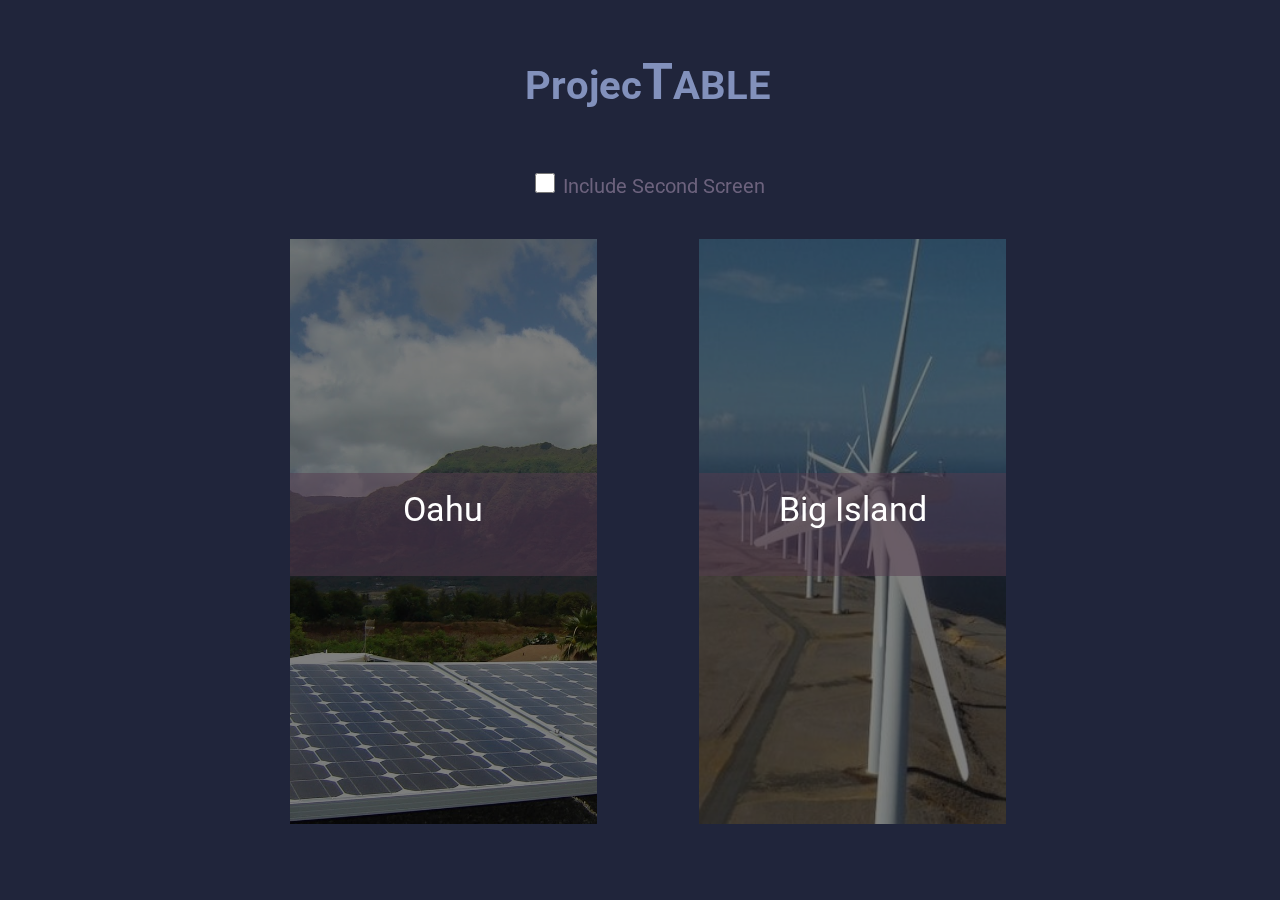
==== commit fb530f70: "Added landing splash page" ====
--- a/index.html
+++ b/index.html
@@ -1,22 +1,18 @@
 <html>
 
 <head>
-  <script src="javascript/startup.js"></script>
+  <link href="https://fonts.googleapis.com/css?family=Roboto" rel="stylesheet">
+  <link rel="stylesheet" type="text/css" href="css/landing.css" />
 </head>
 
 <body>
-  <div id="title-wrapper">
-    <h1>Projectable Setup</h1>
-  </div>
-  <div id="island-select">
-    <ul>
-      <li>Oahu</li>
-      <li>Maui County</li>
-      <li>Hawai'i</li>
-    </ul>
-  </div>
-  <div>
-    <h3>Selected Map: <span id="selected-map">none</span></h3>
-    <button id="start-button" onclick="runProgram()">Start Application</button>
+  <div class="title-wrapper" id="title-wrapper"></div>
+  <div class="select-wrapper" id="select-wrapper"></div>
+  <div class="select-third-screen" id="select-third-screen"></div>
+
+  <!--<button id="start-button" onclick="runProgram()">Start Application</button>-->
+  <script src="javascript/htmlFunctions.js"></script>
+  <script src="javascript/landing.js"></script>
 </body>
+
 </html>
--- a/css/landing.css
+++ b/css/landing.css
@@ -0,0 +1,103 @@
+body {
+  background-color: rgb(32,37,59);
+    font-family: 'Roboto', sans-serif;
+    position: fixed;
+    width: 100%;
+    height: 100%;
+}
+
+.title-wrapper {
+  width: 50%;
+  left: 25%;
+  top: 5%;
+  position: absolute;
+  font-size: 40px;
+  font-weight: bolder;
+  text-align: center;
+  color: #8291BC;
+}
+
+.title-letter {
+  display: inline-block;
+  position: relative;
+}
+
+.select-wrapper {
+  width: 80%;
+  left: 10%;
+  position: absolute;
+  top: 20%;
+  height: 65%;
+  text-align: center;
+}
+
+.select-card {
+  position: relative;
+  width: 30%;
+  display: inline-block;
+  margin: 5%;
+  background-color: rgba(0,0,0, 0.5);
+}
+
+.select-card-title {
+  width: 100%;
+  height: 15%;
+  top: 40%;
+  position: absolute;
+  background-color: rgba(85,60,79,0.5);
+  color: WHITE;
+  font-size: 34px;
+  padding: 5% 0 0 0;
+  transition: height 0.8s ease-out;
+}
+
+.select-card-image {
+  width: 100%;
+  height: 100%;
+  z-index: -1;
+  position: relative;
+}
+
+.select-third-screen {
+  position: absolute;
+  width: 30%;
+  text-align: center;
+  left: 35%;
+  top: 18%;
+}
+
+.select-third-screen-checkbox {
+  height: 20px;
+  width: 20px;
+  background-color: rgba(78,67,71, 1);
+}
+
+.checkbox-label {
+  font-size: 20px;
+  color: rgba(108,98,125,1);
+  position: relative;
+  vertical-align: center;
+  padding: 0 0 5px 5px;
+}
+
+.start-application-button {
+  opacity: 0;
+  position: absolute;
+  z-index: 100;
+  top: 70%;
+  width: 50%;
+  left: 25%;
+  text-align: center;
+  background-color: rgba(33,36,60,0.6);
+  color: WHITE;
+  height: 10%;
+  transition: opacity 0.5s, background-color 0.5s ease-out;
+  padding: 16px 0 0 0;
+  font-size: 18px;
+  cursor: pointer;
+  border-radius: 5px;
+}
+
+.start-application-button:hover {
+  background-color: rgba(33,36,60,1);
+}
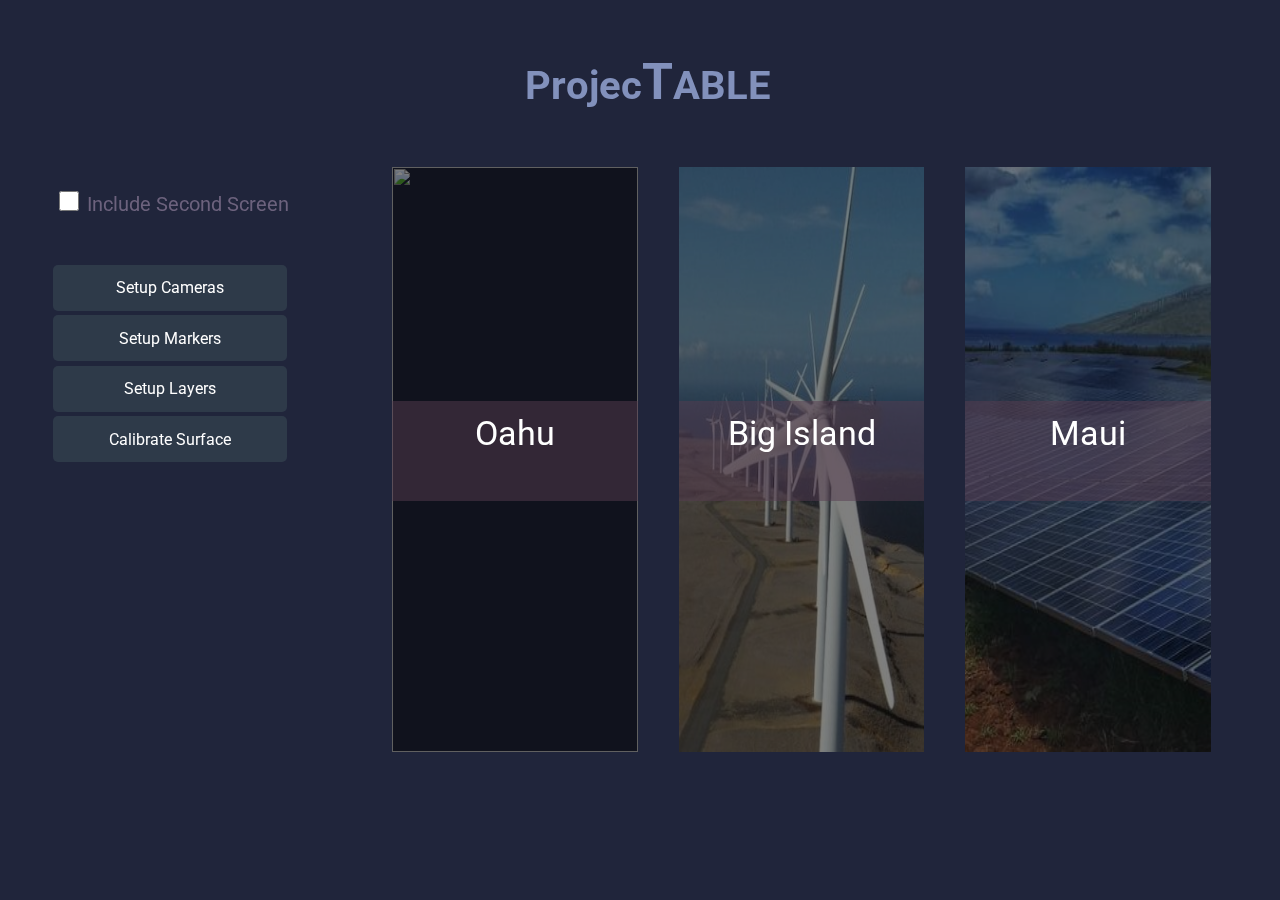
==== commit 271c9afa: "updated landing page" ====
--- a/index.html
+++ b/index.html
@@ -7,7 +7,9 @@
 
 <body>
   <div class="title-wrapper" id="title-wrapper"></div>
+  <div class="sidebar-wrapper" id="sidebar-wrapper"></div>
   <div class="select-wrapper" id="select-wrapper"></div>
+  <div class="setup-cams-wrapper" id="setup-cams-wrapper"></div>
   <div class="select-third-screen" id="select-third-screen"></div>
 
   <!--<button id="start-button" onclick="runProgram()">Start Application</button>-->
--- a/css/landing.css
+++ b/css/landing.css
@@ -22,20 +22,22 @@
   position: relative;
 }
 
+
 .select-wrapper {
   width: 80%;
-  left: 10%;
+  left: 22%;
   position: absolute;
-  top: 20%;
+  top: 12%;
   height: 65%;
   text-align: center;
+  transition: left 1s ease-out;
 }
 
 .select-card {
   position: relative;
-  width: 30%;
+  width: 24%;
   display: inline-block;
-  margin: 5%;
+  margin: 5% 2% 2% 2%;
   background-color: rgba(0,0,0, 0.5);
 }
 
@@ -60,10 +62,11 @@
 
 .select-third-screen {
   position: absolute;
-  width: 30%;
   text-align: center;
-  left: 35%;
-  top: 18%;
+  width: 22%;
+  left: 1.8%;
+  top: 20%;
+  height: 3%;
 }
 
 .select-third-screen-checkbox {
@@ -101,3 +104,64 @@
 .start-application-button:hover {
   background-color: rgba(33,36,60,1);
 }
+
+/* Setup Cams Styles */
+.setup-cams-wrapper {
+  width: 78%;
+  left: 120%;
+  position: absolute;
+  top: 20%;
+  height: 65%;
+  text-align: center;
+  transition: left 1s ease-out;
+}
+
+.cam-wrapper {
+  width: 44%;
+  height: 100%;
+  margin: 0 2% 0 2%;
+  position: relative;
+  display: inline-block;
+  border: 1px solid white;
+  border-radius: 5px;
+}
+
+.cam-title {
+  font-size: 24px;
+  color: white;
+}
+
+/* Side Bar Styles */
+.sidebar-wrapper {
+  width: 22%;
+  left : 3.5%;
+  top: 28%;
+  height: 60%;
+  position: absolute;
+}
+
+.sidebar-button {
+  text-align: center;
+  color: WHITE;
+  background-color: rgba(52,67,80,0.7);
+  width: 100%;
+  padding: 6% 2% 6% 2%;
+  border-radius: 5px;
+  transition: background-color 0.5s, color 0.5s ease-out;
+  margin: 2% 0 0 0;
+}
+
+.sidebar-button:hover {
+  background-color: rgba(52,67,80,1);
+  color: #8291BC;
+}
+
+.main-buttons-wrapper {
+  position: absolute;
+  width: 80%;
+  transition: opacity 1s ease-out;
+}
+
+.white-text {
+  color: white;
+}
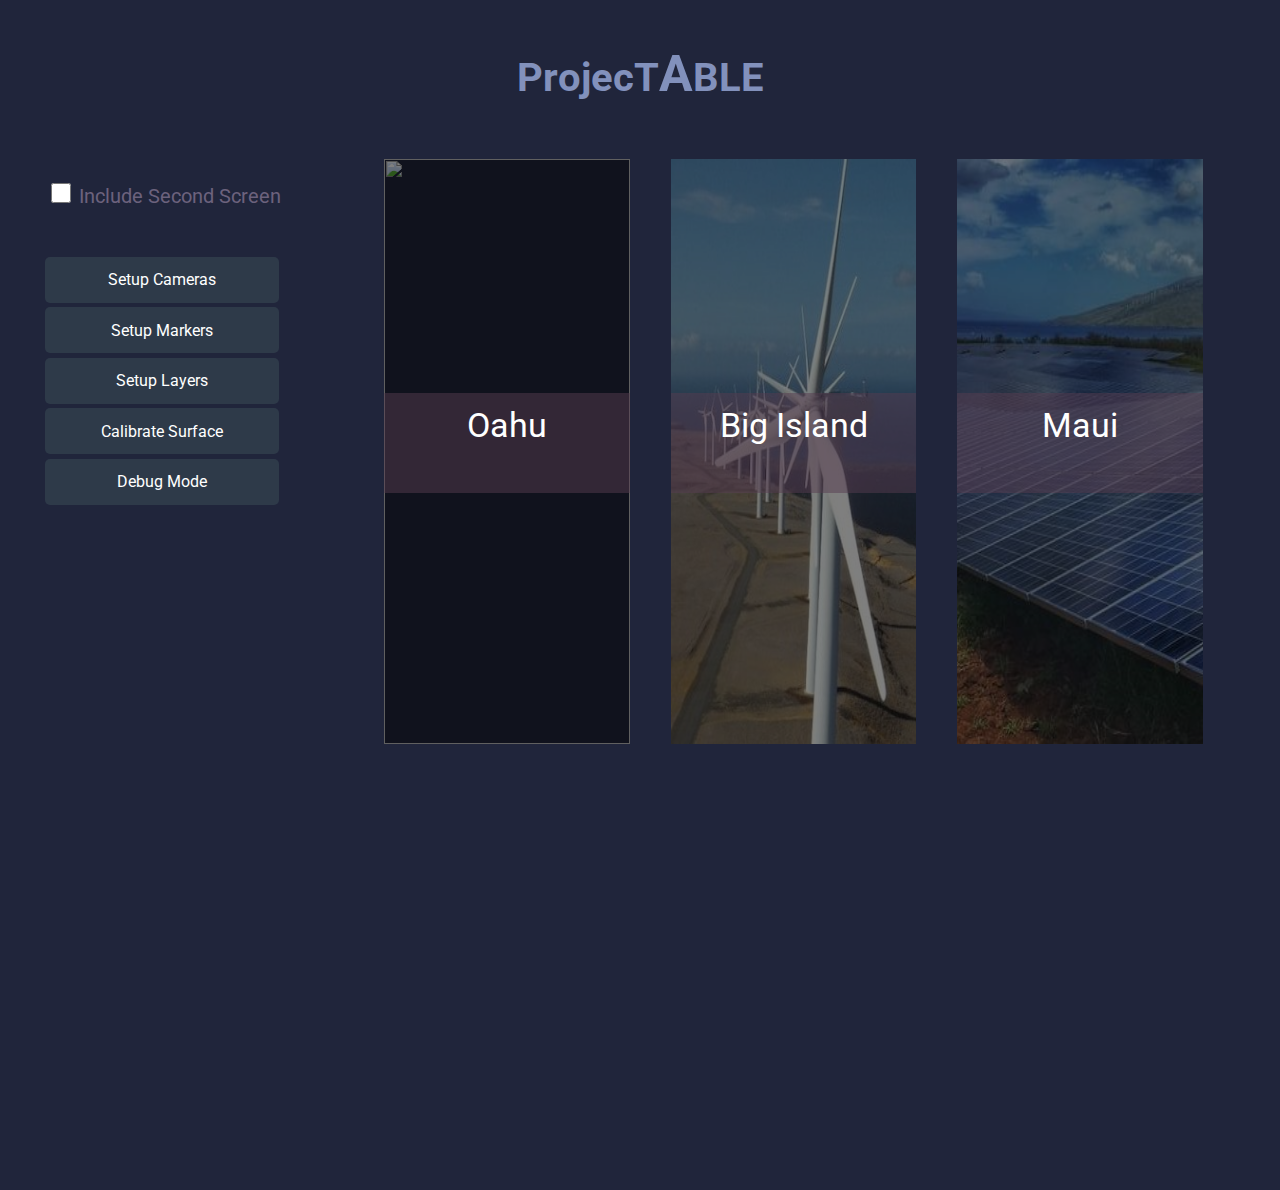
==== commit 5c445b8e: "update" ====
--- a/index.html
+++ b/index.html
@@ -10,9 +10,14 @@
   <div class="sidebar-wrapper" id="sidebar-wrapper"></div>
   <div class="select-wrapper" id="select-wrapper"></div>
   <div class="setup-cams-wrapper" id="setup-cams-wrapper"></div>
+  <div class="setup-markers-wrapper" id="setup-markers-wrapper"></div>
+  <div class="setup-layers-wrapper" id="setup-layers-wrapper"></div>
   <div class="select-third-screen" id="select-third-screen"></div>
 
   <!--<button id="start-button" onclick="runProgram()">Start Application</button>-->
+  <script src="javascript/objectSetup.js"></script>
+  <script src="classes/videoElement.js"></script>
+  <script src="javascript/videoSetupScript.js"></script>
   <script src="javascript/htmlFunctions.js"></script>
   <script src="javascript/landing.js"></script>
 </body>
--- a/css/landing.css
+++ b/css/landing.css
@@ -1,9 +1,9 @@
 body {
   background-color: rgb(32,37,59);
     font-family: 'Roboto', sans-serif;
-    position: fixed;
     width: 100%;
     height: 100%;
+    overflow-x: hidden;
 }
 
 .title-wrapper {
@@ -39,6 +39,7 @@
   display: inline-block;
   margin: 5% 2% 2% 2%;
   background-color: rgba(0,0,0, 0.5);
+  cursor: pointer;
 }
 
 .select-card-title {
@@ -138,6 +139,7 @@
   top: 28%;
   height: 60%;
   position: absolute;
+  cursor: pointer;
 }
 
 .sidebar-button {
@@ -149,6 +151,7 @@
   border-radius: 5px;
   transition: background-color 0.5s, color 0.5s ease-out;
   margin: 2% 0 0 0;
+  cursor: pointer;
 }
 
 .sidebar-button:hover {
@@ -162,6 +165,89 @@
   transition: opacity 1s ease-out;
 }
 
+/* Marker Card Styles */
+
+.setup-markers-wrapper {
+  width: 80%;
+  left: 120%;
+  position: absolute;
+  top: 20%;
+  text-align: left;
+  transition: left 1s ease-out;
+  cursor: pointer;
+}
+
+.marker-card-wrapper {
+  height: 25vh;
+  width: 40%;
+  margin: 0 3% 3% 3%;;
+  display: inline-block;
+  background-color: rgba(78, 67, 71, 0.7);
+  border-radius: 5px;
+  position: relative;
+  transition: background-color 0.5s ease-out;
+}
+
+.marker-card-wrapper:hover {
+  background-color: rgba(130,145,188, 0.7);
+}
+
+.marker-card-wrapper>img {
+  width: 28%;
+  height: 80%;
+  left: 2%;
+  float: left;
+  top: 10%;
+  position: relative;
+}
+
+.marker-card-wrapper-left {
+  float: left;
+  width: 60%;
+  height: 100%;
+  margin: 0 0 0 6%;
+  color: WHITE;
+  position: relative;
+}
+
+/* Layer Card Styles */
+
+.setup-layers-wrapper {
+  width: 80%;
+  left: 120%;
+  position: absolute;
+  top: 20%;
+  text-align: left;
+  transition: left 1s ease-out;
+  cursor: pointer;
+}
+
+.layer-card-wrapper {
+  text-align:center;
+  height: 34vh;
+  width: 20%;
+  margin: 0 3% 3% 3%;
+  padding: 0 3% 0 3%;
+  display: inline-block;
+  border-radius: 5px;
+  position: relative;
+  transition: background-color 0.5s ease-out;
+}
+
+
+.layer-card-wrapper>img {
+  width: 100;
+  height: 80px;
+  left: 2%;
+  top: 10%;
+  position: relative;
+  padding: 5% 0 2% 0;
+}
+
+.layer-card-text {
+  color: WHITE;
+}
+
 .white-text {
   color: white;
 }
